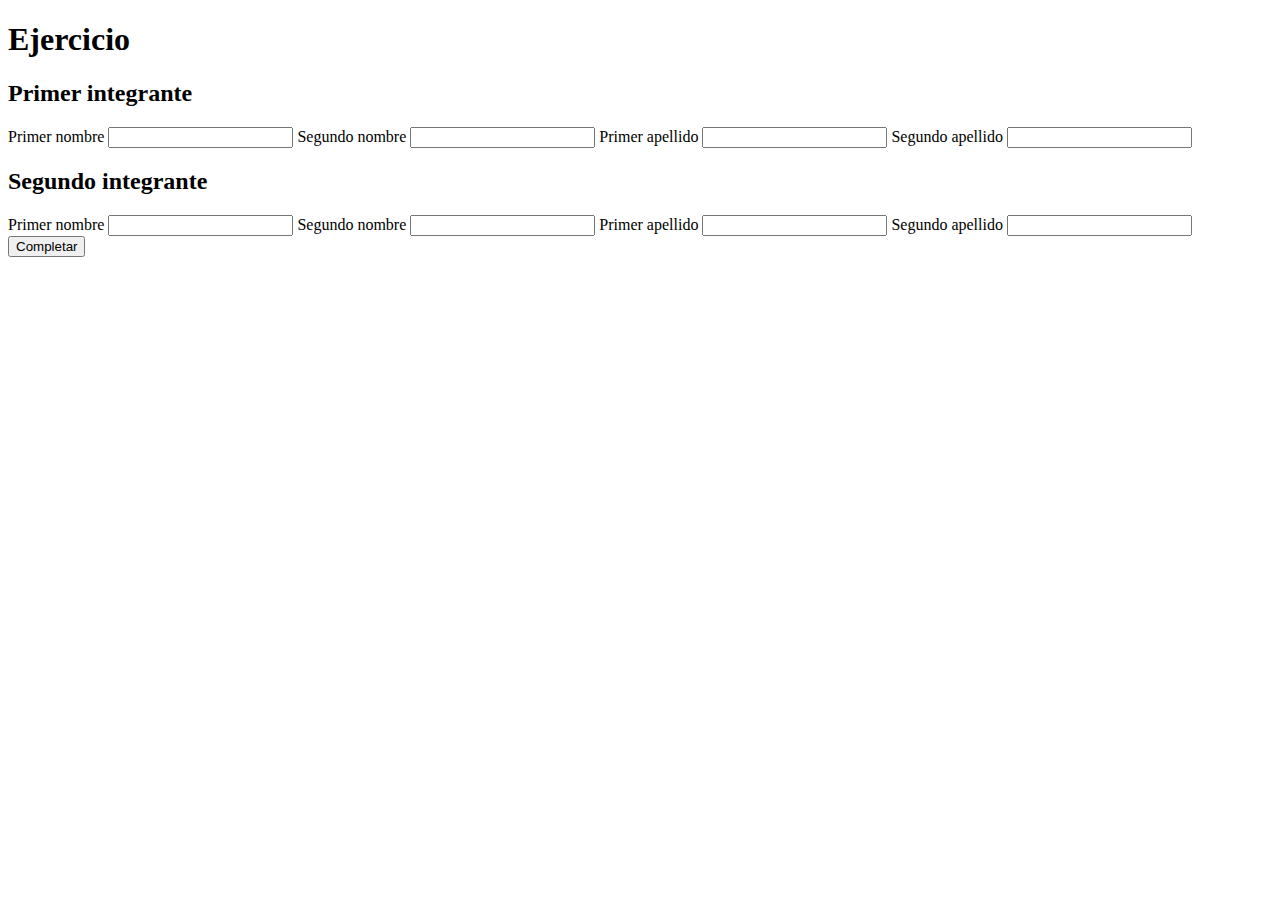
==== bonus/index.html @ dc95224e "Add bonus files" ====
<!DOCTYPE html>
<html lang="es">
<head>
    <meta charset="UTF-8">
    <meta name="viewport" content="width=device-width, initial-scale=1.0">
    <title>Ejercicio</title>
    <link rel="stylesheet" href="css/estilos.css">
</head>
<body>
    <h1>Ejercicio</h1>

    <!-- Formulario para el primer integrante -->
    <form id="formIntegrante1">
        <h2>Primer integrante</h2>
        <label for="nombre1">Primer nombre</label>
        <input type="text" id="nombre1" required>
        <label for="segundoNombre1">Segundo nombre</label>
        <input type="text" id="segundoNombre1">
        <label for="apellido1">Primer apellido</label>
        <input type="text" id="apellido1" required>
        <label for="segundoApellido1">Segundo apellido</label>
        <input type="text" id="segundoApellido1">
    </form>

    <!-- Formulario para el segundo integrante -->
    <form id="formIntegrante2">
        <h2>Segundo integrante</h2>
        <label for="nombre2">Primer nombre</label>
        <input type="text" id="nombre2" required>
        <label for="segundoNombre2">Segundo nombre</label>
        <input type="text" id="segundoNombre2">
        <label for="apellido2">Primer apellido</label>
        <input type="text" id="apellido2" required>
        <label for="segundoApellido2">Segundo apellido</label>
        <input type="text" id="segundoApellido2">
    </form>

    <button onclick="completarFormulario()">Completar</button>

    <script src="js/main.js"></script>
</body>
</html>
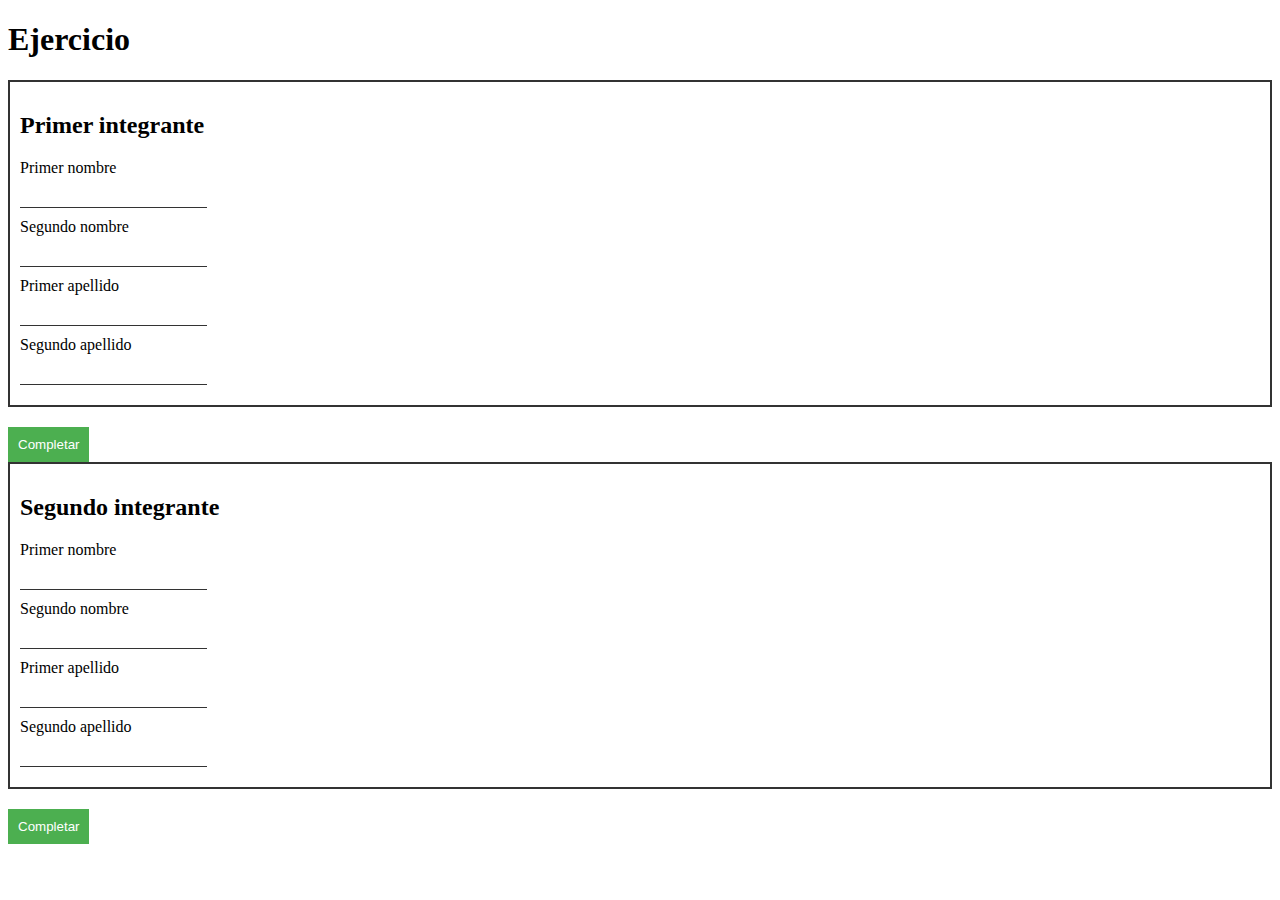
==== commit 8e3e52b8: "Fix import css file" ====
--- a/bonus/index.html
+++ b/bonus/index.html
@@ -1,42 +1,43 @@
 <!DOCTYPE html>
 <html lang="es">
-<head>
-    <meta charset="UTF-8">
-    <meta name="viewport" content="width=device-width, initial-scale=1.0">
+  <head>
+    <meta charset="UTF-8" />
+    <meta name="viewport" content="width=device-width, initial-scale=1.0" />
     <title>Ejercicio</title>
-    <link rel="stylesheet" href="css/estilos.css">
-</head>
-<body>
+    <link rel="stylesheet" href="estilos.css" />
+  </head>
+  <body>
     <h1>Ejercicio</h1>
 
     <!-- Formulario para el primer integrante -->
     <form id="formIntegrante1">
-        <h2>Primer integrante</h2>
-        <label for="nombre1">Primer nombre</label>
-        <input type="text" id="nombre1" required>
-        <label for="segundoNombre1">Segundo nombre</label>
-        <input type="text" id="segundoNombre1">
-        <label for="apellido1">Primer apellido</label>
-        <input type="text" id="apellido1" required>
-        <label for="segundoApellido1">Segundo apellido</label>
-        <input type="text" id="segundoApellido1">
+      <h2>Primer integrante</h2>
+      <label for="nombre1">Primer nombre</label>
+      <input type="text" id="nombre1" required />
+      <label for="segundoNombre1">Segundo nombre</label>
+      <input type="text" id="segundoNombre1" />
+      <label for="apellido1">Primer apellido</label>
+      <input type="text" id="apellido1" required />
+      <label for="segundoApellido1">Segundo apellido</label>
+      <input type="text" id="segundoApellido1" />
     </form>
+    <button onclick="completarFormulario()">Completar</button>
 
     <!-- Formulario para el segundo integrante -->
     <form id="formIntegrante2">
-        <h2>Segundo integrante</h2>
-        <label for="nombre2">Primer nombre</label>
-        <input type="text" id="nombre2" required>
-        <label for="segundoNombre2">Segundo nombre</label>
-        <input type="text" id="segundoNombre2">
-        <label for="apellido2">Primer apellido</label>
-        <input type="text" id="apellido2" required>
-        <label for="segundoApellido2">Segundo apellido</label>
-        <input type="text" id="segundoApellido2">
+      <h2>Segundo integrante</h2>
+      <label for="nombre2">Primer nombre</label>
+      <input type="text" id="nombre2" required />
+      <label for="segundoNombre2">Segundo nombre</label>
+      <input type="text" id="segundoNombre2" />
+      <label for="apellido2">Primer apellido</label>
+      <input type="text" id="apellido2" required />
+      <label for="segundoApellido2">Segundo apellido</label>
+      <input type="text" id="segundoApellido2" />
     </form>
 
     <button onclick="completarFormulario()">Completar</button>
 
     <script src="js/main.js"></script>
-</body>
+  </body>
 </html>
--- a/bonus/estilos.css
+++ b/bonus/estilos.css
@@ -0,0 +1,29 @@
+form {
+    border: 2px solid #333;
+    padding: 10px;
+    margin-bottom: 20px;
+}
+
+label {
+    display: block;
+    margin-bottom: 5px;
+}
+
+input {
+    border: none;
+    border-bottom: 1px solid #333;
+    margin-bottom: 10px;
+    padding: 5px;
+}
+
+button {
+    background-color: #4CAF50;
+    color: white;
+    padding: 10px;
+    border: none;
+    cursor: pointer;
+}
+
+button:hover {
+    background-color: #45a049;
+}
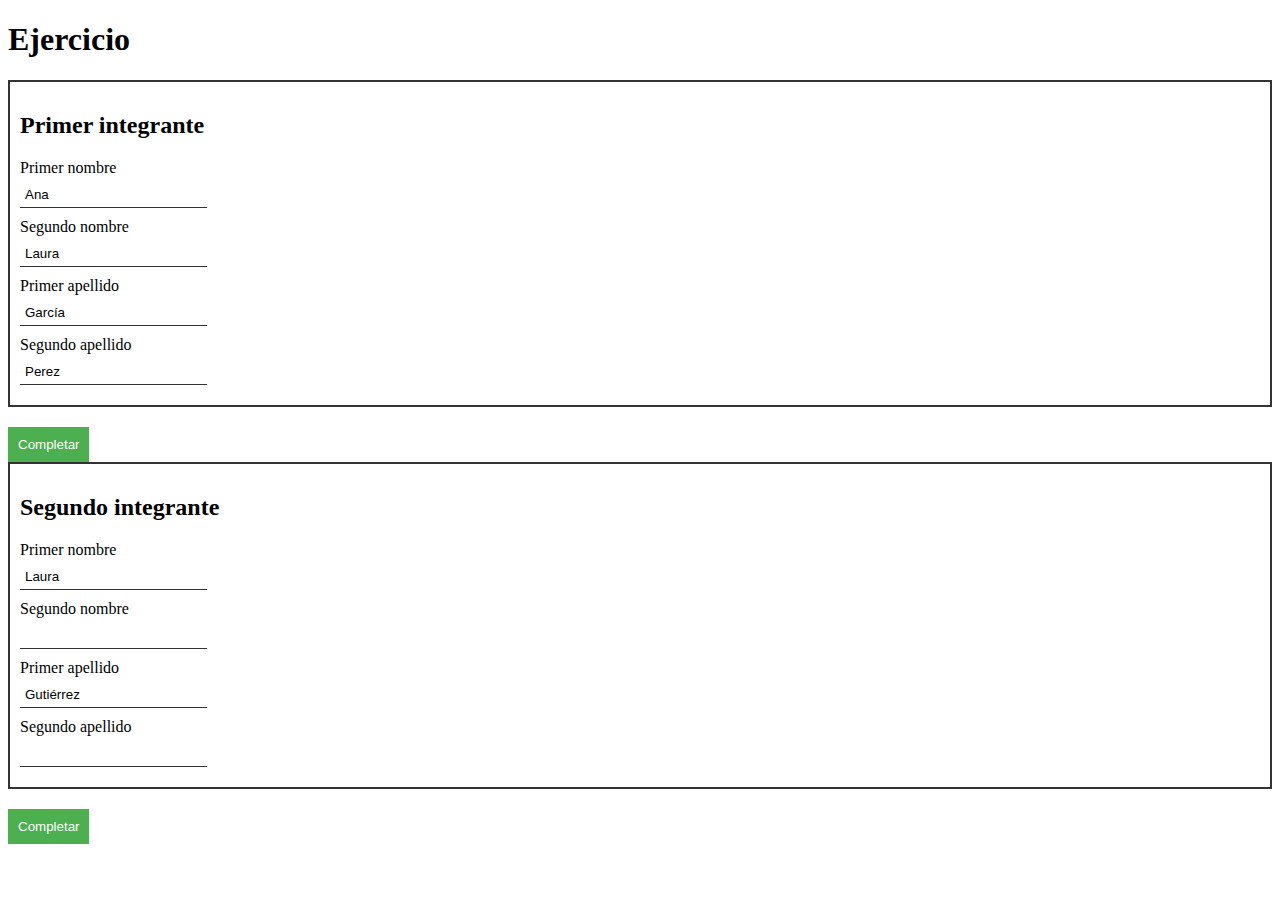
==== commit 4b067ff3: "Update form input values and add event listeners" ====
--- a/bonus/index.html
+++ b/bonus/index.html
@@ -13,30 +13,62 @@
     <form id="formIntegrante1">
       <h2>Primer integrante</h2>
       <label for="nombre1">Primer nombre</label>
-      <input type="text" id="nombre1" required />
+      <input type="text" id="nombre1" name="nombre" value="Ana" required />
       <label for="segundoNombre1">Segundo nombre</label>
-      <input type="text" id="segundoNombre1" />
+      <input
+        type="text"
+        id="segundoNombre1"
+        name="segundoNombre"
+        value="Laura"
+      />
       <label for="apellido1">Primer apellido</label>
-      <input type="text" id="apellido1" required />
+      <input
+        type="text"
+        id="apellido1"
+        name="apellido"
+        value="García"
+        required
+      />
       <label for="segundoApellido1">Segundo apellido</label>
-      <input type="text" id="segundoApellido1" />
+      <input
+        type="text"
+        id="segundoApellido1"
+        name="segundoApellido"
+        value="Perez"
+      />
     </form>
-    <button onclick="completarFormulario()">Completar</button>
+    <button
+      class="button"
+      onclick="EventoClickFormulario(event,'formIntegrante1')"
+    >
+      Completar
+    </button>
 
     <!-- Formulario para el segundo integrante -->
     <form id="formIntegrante2">
       <h2>Segundo integrante</h2>
       <label for="nombre2">Primer nombre</label>
-      <input type="text" id="nombre2" required />
+      <input type="text" id="nombre2" required value="Laura" name="nombre" />
       <label for="segundoNombre2">Segundo nombre</label>
-      <input type="text" id="segundoNombre2" />
+      <input type="text" id="segundoNombre2" name="segundoNombre" />
       <label for="apellido2">Primer apellido</label>
-      <input type="text" id="apellido2" required />
+      <input
+        type="text"
+        id="apellido2"
+        name="apellido"
+        required
+        value="Gutiérrez"
+      />
       <label for="segundoApellido2">Segundo apellido</label>
-      <input type="text" id="segundoApellido2" />
+      <input type="text" id="segundoApellido2" name="segundoApellido" />
     </form>
 
-    <button onclick="completarFormulario()">Completar</button>
+    <button
+      class="button"
+      onclick="EventoClickFormulario(event,'formIntegrante2')"
+    >
+      Completar
+    </button>
 
     <script src="js/main.js"></script>
   </body>
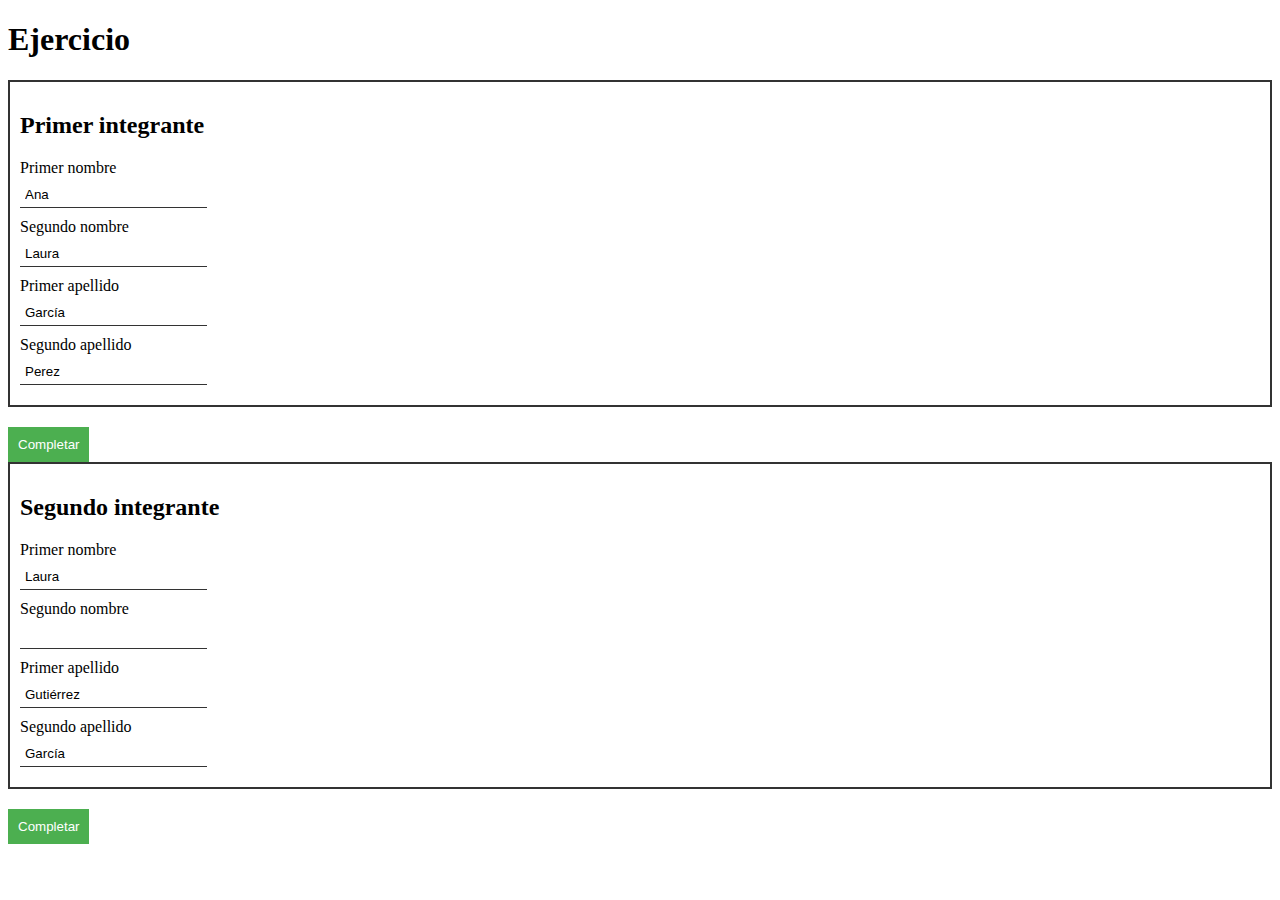
==== commit faf3abba: "Add function comprarApellidos" ====
--- a/bonus/index.html
+++ b/bonus/index.html
@@ -60,7 +60,12 @@
         value="Gutiérrez"
       />
       <label for="segundoApellido2">Segundo apellido</label>
-      <input type="text" id="segundoApellido2" name="segundoApellido" />
+      <input
+        type="text"
+        id="segundoApellido2"
+        name="segundoApellido"
+        value="García"
+      />
     </form>
 
     <button
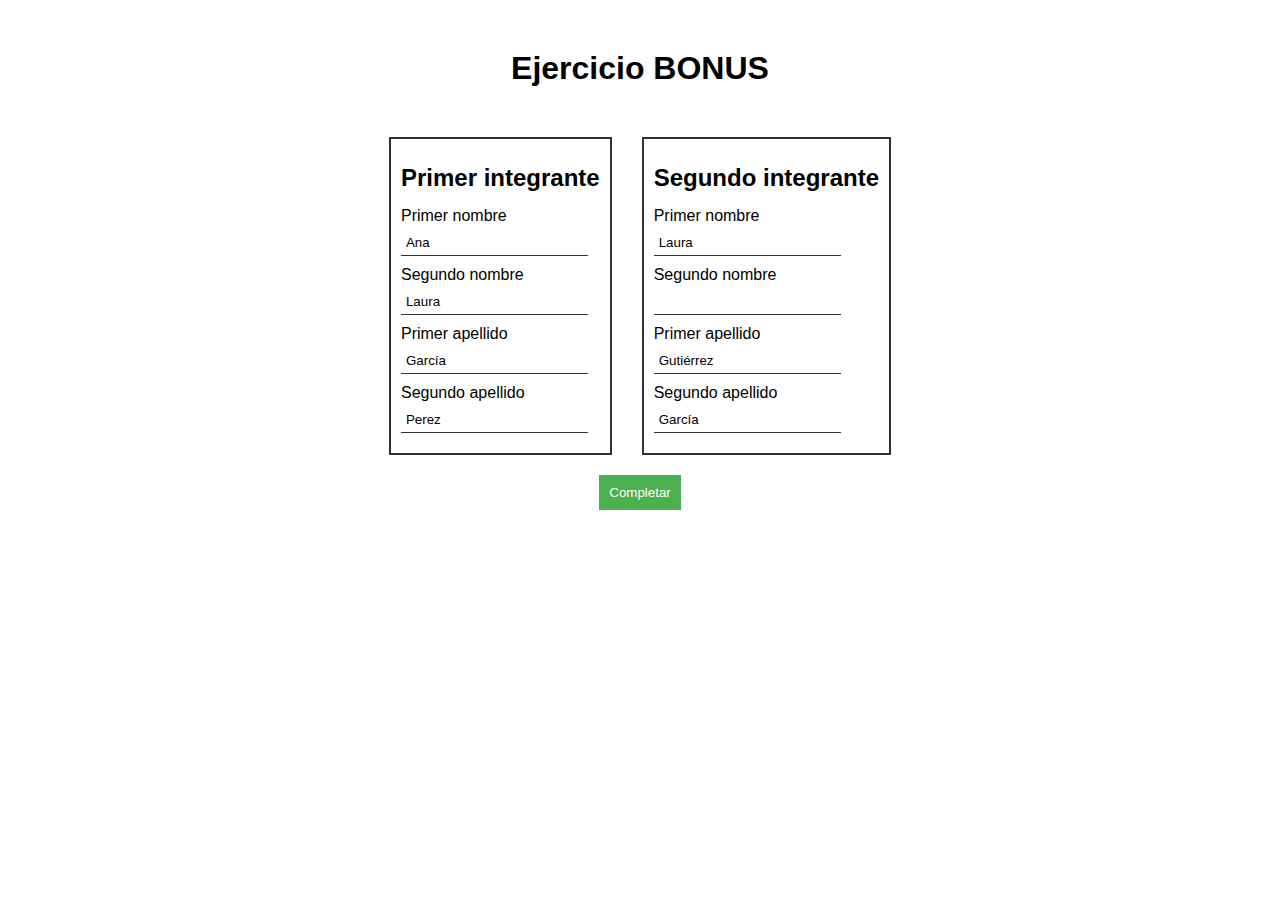
==== commit 67c17496: "Add form styles and update content in index.html" ====
--- a/bonus/index.html
+++ b/bonus/index.html
@@ -7,73 +7,62 @@
     <link rel="stylesheet" href="estilos.css" />
   </head>
   <body>
-    <h1>Ejercicio</h1>
+    <h1>Ejercicio BONUS</h1>
+    <section>
+      <!-- Formulario para el primer integrante -->
+      <form id="formIntegrante1">
+        <h2>Primer integrante</h2>
+        <label for="nombre1">Primer nombre</label>
+        <input type="text" id="nombre1" name="nombre" value="Ana" required />
+        <label for="segundoNombre1">Segundo nombre</label>
+        <input
+          type="text"
+          id="segundoNombre1"
+          name="segundoNombre"
+          value="Laura"
+        />
+        <label for="apellido1">Primer apellido</label>
+        <input
+          type="text"
+          id="apellido1"
+          name="apellido"
+          value="García"
+          required
+        />
+        <label for="segundoApellido1">Segundo apellido</label>
+        <input
+          type="text"
+          id="segundoApellido1"
+          name="segundoApellido"
+          value="Perez"
+        />
+      </form>
 
-    <!-- Formulario para el primer integrante -->
-    <form id="formIntegrante1">
-      <h2>Primer integrante</h2>
-      <label for="nombre1">Primer nombre</label>
-      <input type="text" id="nombre1" name="nombre" value="Ana" required />
-      <label for="segundoNombre1">Segundo nombre</label>
-      <input
-        type="text"
-        id="segundoNombre1"
-        name="segundoNombre"
-        value="Laura"
-      />
-      <label for="apellido1">Primer apellido</label>
-      <input
-        type="text"
-        id="apellido1"
-        name="apellido"
-        value="García"
-        required
-      />
-      <label for="segundoApellido1">Segundo apellido</label>
-      <input
-        type="text"
-        id="segundoApellido1"
-        name="segundoApellido"
-        value="Perez"
-      />
-    </form>
-    <button
-      class="button"
-      onclick="EventoClickFormulario(event,'formIntegrante1')"
-    >
-      Completar
-    </button>
-
-    <!-- Formulario para el segundo integrante -->
-    <form id="formIntegrante2">
-      <h2>Segundo integrante</h2>
-      <label for="nombre2">Primer nombre</label>
-      <input type="text" id="nombre2" required value="Laura" name="nombre" />
-      <label for="segundoNombre2">Segundo nombre</label>
-      <input type="text" id="segundoNombre2" name="segundoNombre" />
-      <label for="apellido2">Primer apellido</label>
-      <input
-        type="text"
-        id="apellido2"
-        name="apellido"
-        required
-        value="Gutiérrez"
-      />
-      <label for="segundoApellido2">Segundo apellido</label>
-      <input
-        type="text"
-        id="segundoApellido2"
-        name="segundoApellido"
-        value="García"
-      />
-    </form>
-
-    <button
-      class="button"
-      onclick="EventoClickFormulario(event,'formIntegrante2')"
-    >
-      Completar
-    </button>
+      <!-- Formulario para el segundo integrante -->
+      <form id="formIntegrante2">
+        <h2>Segundo integrante</h2>
+        <label for="nombre2">Primer nombre</label>
+        <input type="text" id="nombre2" required value="Laura" name="nombre" />
+        <label for="segundoNombre2">Segundo nombre</label>
+        <input type="text" id="segundoNombre2" name="segundoNombre" />
+        <label for="apellido2">Primer apellido</label>
+        <input
+          type="text"
+          id="apellido2"
+          name="apellido"
+          required
+          value="Gutiérrez"
+        />
+        <label for="segundoApellido2">Segundo apellido</label>
+        <input
+          type="text"
+          id="segundoApellido2"
+          name="segundoApellido"
+          value="García"
+        />
+      </form>
+    </section>
+    <button onclick="EventoClickFormulario()">Completar</button>
 
     <script src="js/main.js"></script>
   </body>
--- a/bonus/estilos.css
+++ b/bonus/estilos.css
@@ -1,29 +1,69 @@
+* {
+  box-sizing: border-box;
+  margin: 0;
+}
+
+body {
+  font-family: "Trebuchet MS", "Lucida Sans Unicode", "Lucida Grande",
+    "Lucida Sans", Arial, sans-serif;
+  display: flex;
+  flex-direction: column;
+}
+
 form {
-    border: 2px solid #333;
-    padding: 10px;
-    margin-bottom: 20px;
+  border: 2px solid #333;
+  padding: 10px;
+  margin-bottom: 20px;
 }
 
 label {
-    display: block;
-    margin-bottom: 5px;
+  display: block;
+  margin-bottom: 5px;
 }
 
 input {
-    border: none;
-    border-bottom: 1px solid #333;
-    margin-bottom: 10px;
-    padding: 5px;
+  border: none;
+  border-bottom: 1px solid #333;
+  margin-bottom: 10px;
+  padding: 5px;
+}
+
+input:focus {
+  outline: none;
 }
 
 button {
-    background-color: #4CAF50;
-    color: white;
-    padding: 10px;
-    border: none;
-    cursor: pointer;
+  background-color: #4caf50;
+  color: white;
+  padding: 10px;
+  border: none;
+  cursor: pointer;
+  max-width: 300px;
+  margin: 0 auto;
 }
 
 button:hover {
-    background-color: #45a049;
+  background-color: #45a049;
 }
+
+section {
+  display: flex;
+  gap: 30px;
+  justify-content: center;
+}
+
+h1 {
+  text-align: center;
+  margin: 50px 0;
+}
+
+h2 {
+  margin: 15px 0;
+}
+
+@media screen and (max-width: 768px) {
+  section {
+    flex-direction: column;
+    margin: 0 auto;
+  }
+}
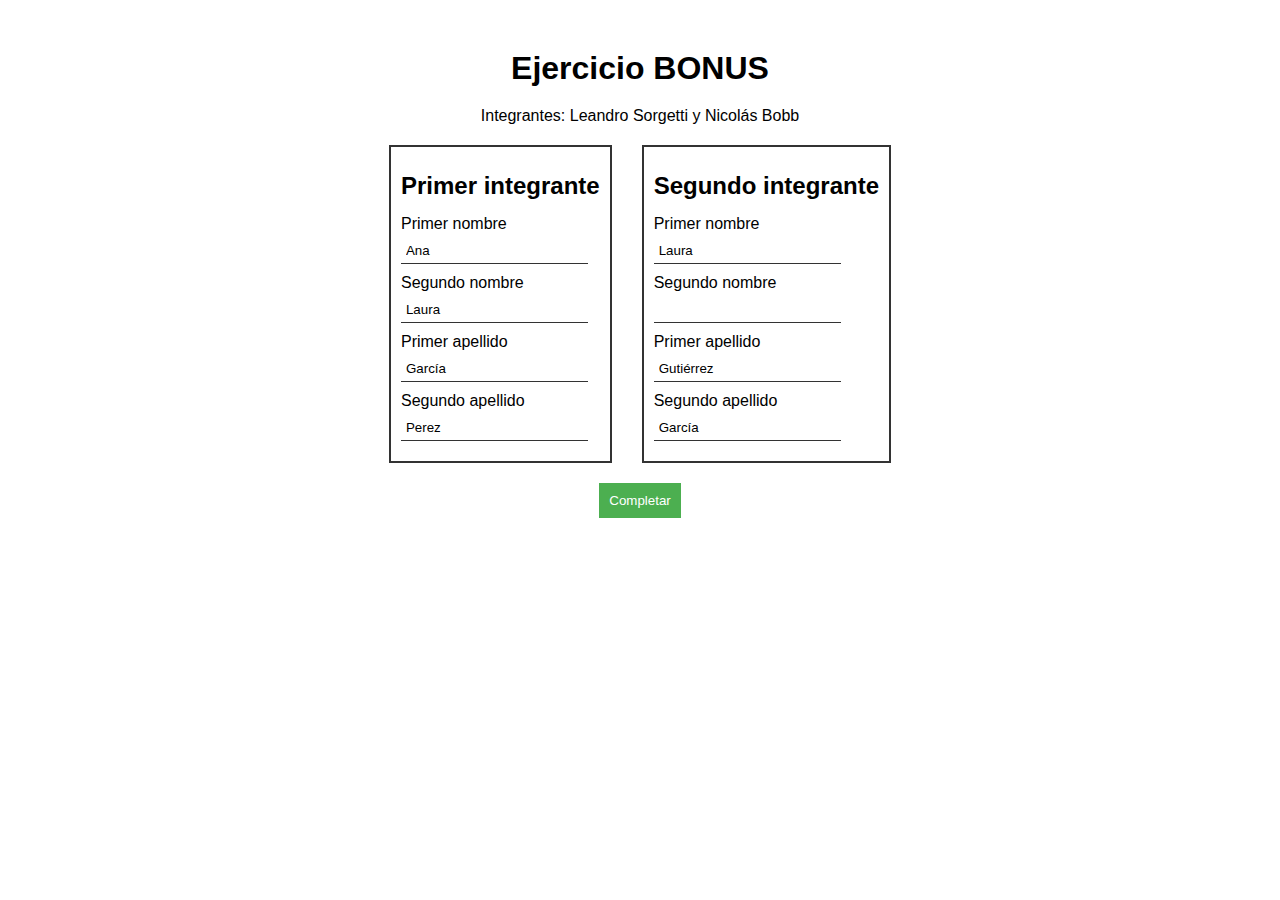
==== commit 9a87eaa4: "Update titles and add integrantes section" ====
--- a/bonus/index.html
+++ b/bonus/index.html
@@ -3,11 +3,14 @@
   <head>
     <meta charset="UTF-8" />
     <meta name="viewport" content="width=device-width, initial-scale=1.0" />
-    <title>Ejercicio</title>
+    <title>
+      Desafío Bonus 6 - Integrantes: Leandro Sorgetti y Nicolás Bobb
+    </title>
     <link rel="stylesheet" href="estilos.css" />
   </head>
   <body>
     <h1>Ejercicio BONUS</h1>
+    <p class="integrantes">Integrantes: Leandro Sorgetti y Nicolás Bobb</p>
     <section>
       <!-- Formulario para el primer integrante -->
       <form id="formIntegrante1">
--- a/bonus/estilos.css
+++ b/bonus/estilos.css
@@ -54,11 +54,16 @@
 
 h1 {
   text-align: center;
-  margin: 50px 0;
+  margin-top: 50px;
 }
 
 h2 {
   margin: 15px 0;
+}
+
+.integrantes {
+  text-align: center;
+  margin: 20px;
 }
 
 @media screen and (max-width: 768px) {
